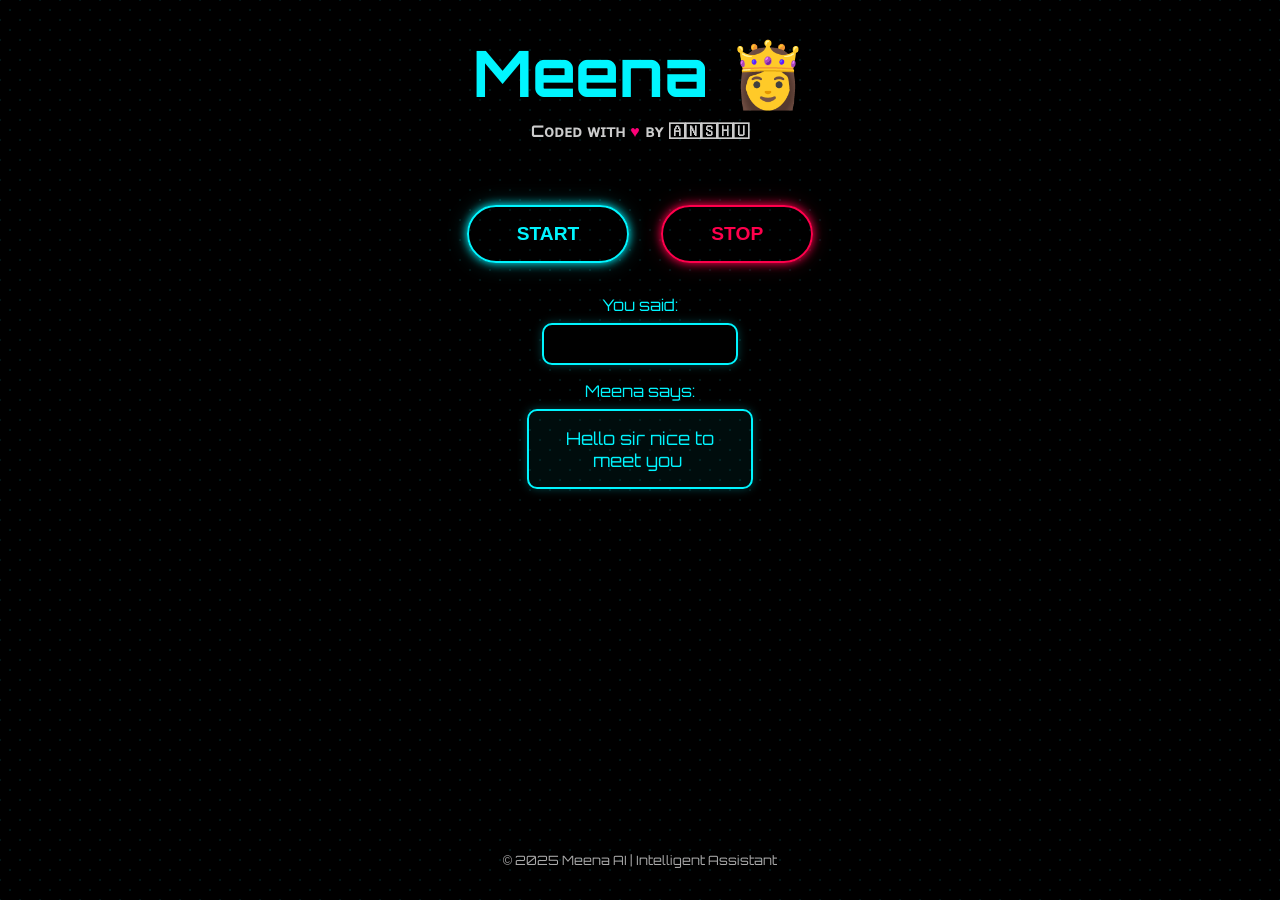
==== index.html @ a02ec9b7 "Add files via upload" ====
<!DOCTYPE html>
<html lang="en">
<head>
  <meta charset="UTF-8" />
  <meta name="viewport" content="width=device-width, initial-scale=1.0" />
  <title>Meena 👸 AI Assistant</title>
  <link rel="stylesheet" href="style.css" />
  <link href="https://fonts.googleapis.com/css2?family=Orbitron&display=swap" rel="stylesheet" />
</head>
<body>
  <div id="bg-animation"></div>

  <div class="ui">
    <h1 class="title">Meena 👸</h1>
    <h4 class="subtitle">Cᴏᴅᴇᴅ ᴡɪᴛʜ <span class="heart">♥</span> ʙʏ 🄰🄽🅂🄷🅄</h4>

    <div class="buttons">
      <button id="start" class="btn glow">Start</button>
      <button id="stop" class="btn glow-red">Stop</button>
    </div>

    <!-- Voice Box -->
    <div id="voice-box" class="hidden">
      <label for="speechInput">You said:</label>
      <input type="text" id="speechInput" readonly />
    </div>

    <!-- Response Box -->
<div id="response-box" class="hidden">
  <label for="responseOutput">Meena says:</label>
  <div id="responseOutput" class="response-output"></div>
</div>


    <footer>
      <p>&copy; 2025 Meena AI | Intelligent Assistant</p>
    </footer>
  </div>

  <!-- Audio Files -->
  <audio id="music1"><source src="song1.mp3" type="audio/mpeg"></audio>
  <audio id="music2"><source src="song2.mp3" type="audio/mpeg"></audio>
  <audio id="music3"><source src="song3.mp3" type="audio/mpeg"></audio>
  <audio id="music4"><source src="song4.mp3" type="audio/mpeg"></audio>

  <script src="script.js"></script>
</body>
</html>
---- style.css ----
/* General Reset */
* {
    margin: 0;
    padding: 0;
    box-sizing: border-box;
}

body, html {
    height: 100%;
    width: 100%;
    font-family: 'Orbitron', sans-serif;
    background: #000;
    overflow: hidden;
}

.response-output {
    font-size: 1.1rem;
    width: 80%;
    max-width: 500px;
    padding: 1rem;
    border-radius: 10px;
    background-color: rgba(0, 245, 255, 0.05);
    border: 2px solid #00f5ff;
    color: #00f5ff;
    box-shadow: 0 0 10px #00f5ff44;
    text-align: center;
    min-height: 50px;
    white-space: pre-wrap;
    transition: all 0.3s ease-in-out;
}


/* Fullscreen UI container */
.ui {
    position: relative;
    z-index: 2;
    height: 100%;
    display: flex;
    flex-direction: column;
    justify-content: center;
    align-items: center;
    color: #00f5ff;
    text-align: center;
    padding: 2rem;
}

/* Animated BG */
#bg-animation {
    position: absolute;
    top: 0;
    left: 0;
    width: 100%;
    height: 100%;
    background: radial-gradient(circle, #00f5ff1a 1px, transparent 1px),
                radial-gradient(circle, #00f5ff1a 1px, transparent 1px);
    background-position: 0 0, 10px 10px;
    background-size: 20px 20px;
    animation: moveBackground 60s linear infinite;
    z-index: 1;
}

@keyframes moveBackground {
    0% { background-position: 0 0, 10px 10px; }
    100% { background-position: 1000px 1000px, 1010px 1010px; }
}

/* Headings */
.title {
    font-size: 4rem;
    color: #00f5ff;
    margin-bottom: 0.5rem;
}

.subtitle {
    font-size: 1rem;
    color: #ccc;
    margin-bottom: 2rem;
}

.heart {
    color: #ff0077;
    animation: beat 1s infinite;
}

@keyframes beat {
    0%, 100% { transform: scale(1); }
    50% { transform: scale(1.2); }
}

/* Buttons */
.buttons {
    display: flex;
    gap: 2rem;
    margin-top: 2rem;
}

.btn {
    padding: 1rem 3rem;
    font-size: 1.2rem;
    border: none;
    border-radius: 30px;
    text-transform: uppercase;
    cursor: pointer;
    transition: 0.3s ease;
    font-weight: bold;
}

/* Glowing Start */
.glow {
    background-color: transparent;
    color: #00f5ff;
    border: 2px solid #00f5ff;
    box-shadow: 0 0 10px #00f5ff, 0 0 20px #00f5ff44;
}

.glow:hover {
    background-color: #00f5ff;
    color: #000;
    box-shadow: 0 0 20px #00f5ff, 0 0 30px #00f5ff77;
}

/* Glowing Stop */
.glow-red {
    background-color: transparent;
    color: #ff004c;
    border: 2px solid #ff004c;
    box-shadow: 0 0 10px #ff004c, 0 0 20px #ff004c44;
}

.glow-red:hover {
    background-color: #ff004c;
    color: #000;
    box-shadow: 0 0 20px #ff004c, 0 0 30px #ff004c77;
}

/* Voice Box */
#voice-box {
    margin-top: 2rem;
    display: flex;
    flex-direction: column;
    align-items: center;
    gap: 0.5rem;
    color: #00f5ff;
}

#voice-box input {
    padding: 10px 20px;
    width: 80%;
    max-width: 500px;
    font-size: 1rem;
    border-radius: 10px;
    border: 2px solid #00f5ff;
    background-color: #000;
    color: #00f5ff;
    text-align: center;
    box-shadow: 0 0 10px #00f5ff44;
}

/* Response Box */
#response-box {
    margin-top: 1rem;
    display: flex;
    flex-direction: column;
    align-items: center;
    gap: 0.5rem;
    color: #00f5ff;
}

#response-box input {
    padding: 10px 20px;
    width: 80%;
    max-width: 500px;
    font-size: 1rem;
    border-radius: 10px;
    border: 2px solid #00f5ff;
    background-color: #000;
    color: #00f5ff;
    text-align: center;
    box-shadow: 0 0 10px #00f5ff44;
}

.hidden {
    display: none;
}

/* Footer */
footer {
    margin-top: auto;
    font-size: 0.8rem;
    color: #aaa;
    padding-top: 2rem;
}
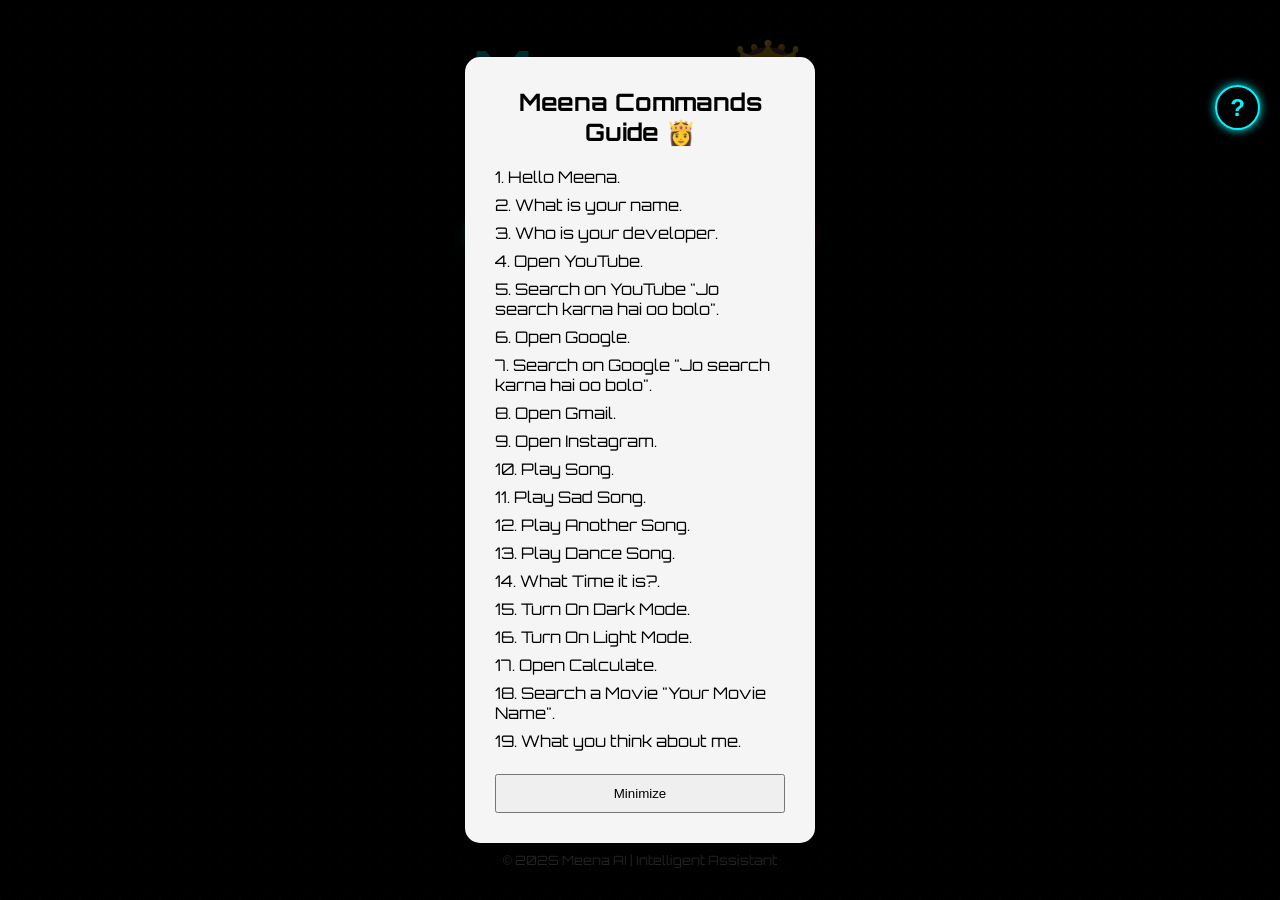
==== commit 2b76c79c: "All update" ====
--- a/index.html
+++ b/index.html
@@ -1,48 +1,104 @@
-<!DOCTYPE html>
+<!doctype html>
 <html lang="en">
-<head>
-  <meta charset="UTF-8" />
-  <meta name="viewport" content="width=device-width, initial-scale=1.0" />
-  <title>Meena 👸 AI Assistant</title>
-  <link rel="stylesheet" href="style.css" />
-  <link href="https://fonts.googleapis.com/css2?family=Orbitron&display=swap" rel="stylesheet" />
-</head>
-<body>
-  <div id="bg-animation"></div>
+  <head>
+    <meta charset="UTF-8" />
+    <meta name="viewport" content="width=device-width, initial-scale=1.0" />
+    <title>Meena 👸 AI Assistant</title>
+    <link rel="stylesheet" href="style.css" />
+    <link
+      href="https://fonts.googleapis.com/css2?family=Orbitron&display=swap"
+      rel="stylesheet"
+    />
+  </head>
+  <body>
+    <div id="bg-animation"></div>
 
-  <div class="ui">
-    <h1 class="title">Meena 👸</h1>
-    <h4 class="subtitle">Cᴏᴅᴇᴅ ᴡɪᴛʜ <span class="heart">♥</span> ʙʏ 🄰🄽🅂🄷🅄</h4>
+    <div class="ui">
+      <h1 class="title">Meena 👸</h1>
+      <h4 class="subtitle">Cᴏᴅᴇᴅ ᴡɪᴛʜ <span class="heart">♥</span> ʙʏ 🄰🄽🅂🄷🅄</h4>
 
-    <div class="buttons">
-      <button id="start" class="btn glow">Start</button>
-      <button id="stop" class="btn glow-red">Stop</button>
+      <div class="buttons">
+        <button id="start" class="btn glow">Start</button>
+        <button id="stop" class="btn glow-red">Stop</button>
+      </div>
+
+      <!-- Voice Box -->
+      <div id="voice-box" class="hidden">
+        <label for="speechInput">You said:</label>
+        <input type="text" id="speechInput" readonly />
+      </div>
+
+      <!-- Response Box -->
+      <div id="response-box" class="hidden">
+        <label for="responseOutput">Meena says:</label>
+        <div id="responseOutput" class="response-output"></div>
+      </div>
+
+      <!-- Commands Overlay -->
+      <div id="commandOverlay" class="overlay">
+        <div class="overlay-box">
+          <h2>Meena Commands Guide 👸</h2>
+
+          <ul>
+            <ul>
+              <li>1. Hello Meena.</li>
+
+              <li>2. What is your name.</li>
+
+              <li>3. Who is your developer.</li>
+
+              <li>4. Open YouTube.</li>
+
+              <li>5. Search on YouTube "Jo search karna hai oo bolo".</li>
+
+              <li>6. Open Google.</li>
+
+              <li>7. Search on Google "Jo search karna hai oo bolo". </li>
+
+              <li>8. Open Gmail.</li>
+
+              <li>9. Open Instagram.</li>
+       
+              <li>10. Play Song.</li>
+
+              <li>11. Play Sad Song.</li>
+
+              <li>12. Play Another Song.</li>
+
+              <li>13. Play Dance Song.</li>
+
+              <li>14. What Time it is?. </li>
+
+              <li>15. Turn On Dark Mode.</li>
+
+              <li>16. Turn On Light Mode.</li>
+
+              <li>17. Open Calculate.</li>
+
+              <li>18. Search a Movie "Your Movie Name".</li>
+
+              <li>19. What you think about me.</li>
+            </ul>
+          </ul>
+
+          <button id="minimizeOverlay">Minimize</button>
+        </div>
+      </div>
+
+      <!-- Help Button -->
+      <button id="helpBtn">?</button>
+
+      <footer>
+        <p>&copy; 2025 Meena AI | Intelligent Assistant</p>
+      </footer>
     </div>
 
-    <!-- Voice Box -->
-    <div id="voice-box" class="hidden">
-      <label for="speechInput">You said:</label>
-      <input type="text" id="speechInput" readonly />
-    </div>
+    <!-- Audio Files -->
+    <audio id="music1"><source src="song1.mp3" type="audio/mpeg" /></audio>
+    <audio id="music2"><source src="song2.mp3" type="audio/mpeg" /></audio>
+    <audio id="music3"><source src="song3.mp3" type="audio/mpeg" /></audio>
+    <audio id="music4"><source src="song4.mp3" type="audio/mpeg" /></audio>
 
-    <!-- Response Box -->
-<div id="response-box" class="hidden">
-  <label for="responseOutput">Meena says:</label>
-  <div id="responseOutput" class="response-output"></div>
-</div>
-
-
-    <footer>
-      <p>&copy; 2025 Meena AI | Intelligent Assistant</p>
-    </footer>
-  </div>
-
-  <!-- Audio Files -->
-  <audio id="music1"><source src="song1.mp3" type="audio/mpeg"></audio>
-  <audio id="music2"><source src="song2.mp3" type="audio/mpeg"></audio>
-  <audio id="music3"><source src="song3.mp3" type="audio/mpeg"></audio>
-  <audio id="music4"><source src="song4.mp3" type="audio/mpeg"></audio>
-
-  <script src="script.js"></script>
-</body>
+    <script src="script.js"></script>
+  </body>
 </html>
--- a/style.css
+++ b/style.css
@@ -11,6 +11,22 @@
     font-family: 'Orbitron', sans-serif;
     background: #000;
     overflow: hidden;
+}
+
+@media (max-width:600px){
+
+#helpBtn{
+
+top:95px;
+right:10px;
+
+width:35px;
+height:35px;
+
+font-size:18px;
+
+}
+
 }
 
 .response-output {
@@ -190,3 +206,111 @@
     color: #aaa;
     padding-top: 2rem;
 }
+
+
+
+
+/* Overlay */
+
+.overlay{
+position:fixed;
+top:0;
+left:0;
+width:100%;
+height:100%;
+background:rgba(0,0,0,0.8);
+display:flex;
+justify-content:center;
+align-items:center;
+z-index:999;
+}
+
+.overlay-box{
+
+background:#f5f5f5; /* Light white */
+
+padding:30px;
+
+border-radius:15px;
+
+width:350px;
+
+text-align:left;
+
+color:black;
+
+box-shadow:0px 0px 20px rgba(0,0,0,0.3);
+
+}
+
+.overlay-box h2{
+
+text-align:center;
+margin-bottom:20px;
+
+}
+
+.overlay-box ul{
+
+list-style:none;
+padding:0;
+
+}
+
+.overlay-box li{
+
+margin:8px 0;
+
+}
+
+/* Minimize Button */
+
+#minimizeOverlay{
+
+margin-top:15px;
+padding:10px;
+width:100%;
+cursor:pointer;
+
+}
+
+/* Help Button */
+
+#helpBtn{
+
+position:absolute;
+top:85px;
+right:20px;
+
+width:45px;
+height:45px;
+
+border-radius:50%;
+
+background:transparent;
+
+color:#00f7ff; /* Neon color */
+
+font-size:24px;
+font-weight:bold;
+
+border:2px solid #00f7ff;
+
+cursor:pointer;
+
+z-index:1000;
+
+box-shadow:0 0 10px #00f7ff;
+
+transition:0.3s;
+
+}
+
+#helpBtn:hover{
+
+background:#00f7ff;
+color:black;
+
+box-shadow:0 0 20px #00f7ff;
+
+}
